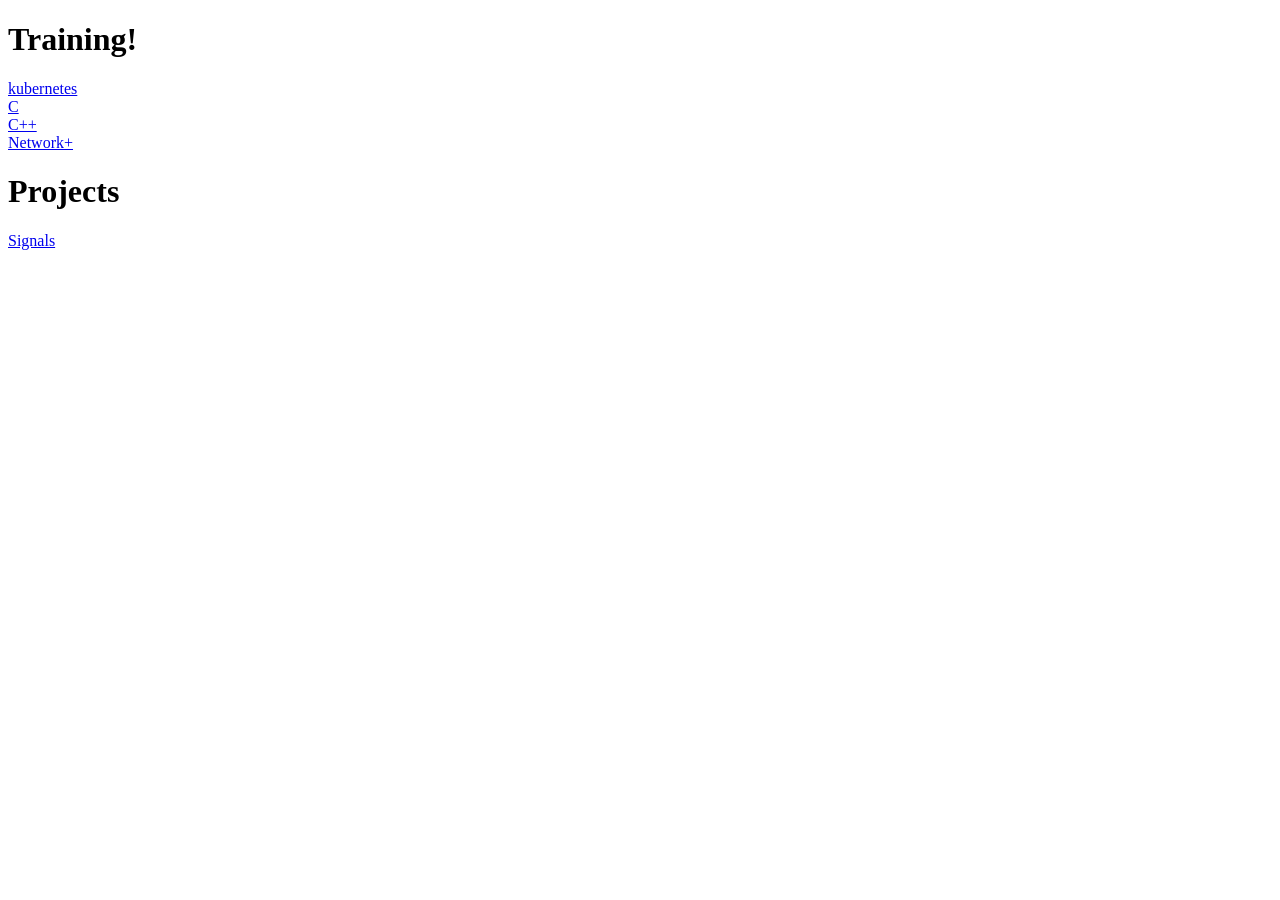
==== landingPage/index.html @ 515ad801 "moved index for proper cname mapping" ====
<!DOCTYPE html>
<html lang="en">
  <head>
    <meta charset="UTF-8">
    <meta name="viewport" content="width=device-width, initial-scale=1.0">
    <meta http-equiv="X-UA-Compatible" content="ie=edge">
    <title>Home</title>
    <link rel="stylesheet" href="./style.css">
    <link rel="icon" href="./favicon.ico" type="image/x-icon">
  </head>
  <body>
    <main>
        <h1>Training!</h1>
        <a href="https://kubernetes.training.bgh-01.com">kubernetes</a><br>
        <a href="https://C.training.bgh-01.com">C</a><br>
        <a href="https://C-Plus-Plus.training.bgh-01.com">C++</a><br>
        <a href="https://Network-Plus.training.bgh-01.com">Network+</a><br>
        <h1>Projects</h1>
        <a href="https://Signals.Projects.bgh-01.com">Signals</a>

        
    </main>
    <script src="index.js"></script>
  </body>
</html>
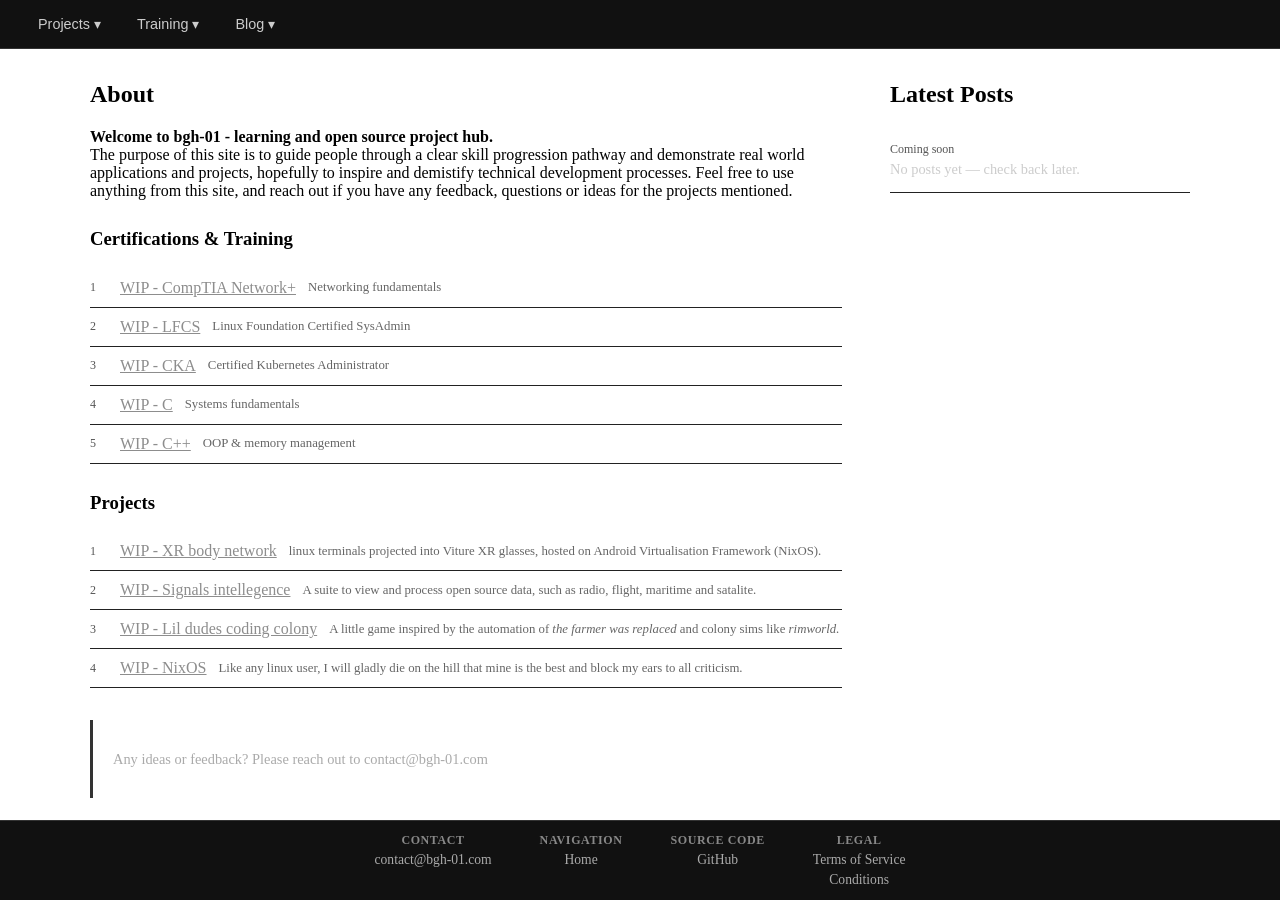
==== commit de141698: "homepage rework" ====
--- a/landingPage/index.html
+++ b/landingPage/index.html
@@ -1,25 +1,143 @@
 <!DOCTYPE html>
 <html lang="en">
-  <head>
+
+<head>
     <meta charset="UTF-8">
     <meta name="viewport" content="width=device-width, initial-scale=1.0">
-    <meta http-equiv="X-UA-Compatible" content="ie=edge">
+
     <title>Home</title>
-    <link rel="stylesheet" href="./style.css">
-    <link rel="icon" href="./favicon.ico" type="image/x-icon">
+
+    <link rel="stylesheet" href="website/css/footer.css">
+    <link rel="stylesheet" href="website/css/navbar.css">
+    <link rel="stylesheet" href="website/css/styles.css">
   </head>
+
   <body>
+    <nav class="navbar">
+      <div class="nav-links">
+        <div class="nav-item">
+          <button class="nav-btn">Projects ▾</button>
+          <div class="dropdown">
+            <a href="https://signals.projects.bgh-01.com">Signals</a>
+            <a href="https://xr.projects.bgh-01.com">XR body network</a>
+            <a href="https://lildudes.projects.bgh-01.com">Lil dudes coding colony</a>
+            <a href="https://nixos.projects.bgh-01.com">nixOS</a>
+
+          </div>
+        </div>
+    
+        <div class="nav-item">
+          <button class="nav-btn">Training ▾</button>
+          <div class="dropdown">
+            <a href="https://network-plus.training.bgh-01.com">Network+</a>
+            <a href="https://lfcs.training.bgh-01.com">LFCS</a>
+            <a href="https://kubernetes.training.bgh-01.com">CKA</a>
+            <a href="https://c.training.bgh-01.com">C</a>
+            <a href="https://c-plus-plus.training.bgh-01.com">C++</a>
+          </div>
+        </div>
+
+        <div class="nav-item">
+          <button class="nav-btn">Blog ▾</button>
+          <div class="dropdown">
+            <a href="#">Coming soon</a>
+          </div>
+        </div>
+      </div>
+    </nav>
+
     <main>
-        <h1>Training!</h1>
-        <a href="https://kubernetes.training.bgh-01.com">kubernetes</a><br>
-        <a href="https://C.training.bgh-01.com">C</a><br>
-        <a href="https://C-Plus-Plus.training.bgh-01.com">C++</a><br>
-        <a href="https://Network-Plus.training.bgh-01.com">Network+</a><br>
-        <h1>Projects</h1>
-        <a href="https://Signals.Projects.bgh-01.com">Signals</a>
+      <div class="home-grid">
+        <div class="home-left">
+          <section class="about-section">
+            <h2>About</h2>
+            <p>
+              <strong> Welcome to bgh-01 - learning and open source project hub.</strong><br>
+              The purpose of this site is to guide people through a clear skill progression pathway
+              and demonstrate real world applications and projects, hopefully to inspire and demistify
+              technical development processes. Feel free to use anything from this site, and reach out 
+              if you have any feedback, questions or ideas for the projects mentioned.
+            </p>
 
-        
+            <h3>Certifications &amp; Training</h3>
+            <ol class="cert-list">
+              <li>
+                <a class="cert-name" href="https://network-plus.training.bgh-01.com">WIP - CompTIA Network+</a>
+                <span class="cert-tag">Networking fundamentals</span>
+              </li>
+              <li>
+                <a class="cert-name" href="https://lfcs.training.bgh-01.com">WIP - LFCS</a>
+                <span class="cert-tag">Linux Foundation Certified SysAdmin</span>
+              </li>
+              <li>
+                <a class="cert-name" href="https://kubernetes.training.bgh-01.com">WIP - CKA</a>
+                <span class="cert-tag">Certified Kubernetes Administrator</span>
+              <li>
+                <a class="cert-name" href="https://c.training.bgh-01.com">WIP - C</a>
+                <span class="cert-tag">Systems fundamentals</span></li>
+              <li>
+                <a class="cert-name" href="https://c-plus-plus.training.bgh-01.com">WIP - C++</a>
+                <span class="cert-tag">OOP &amp; memory management</span>
+              </li>
+            </ol>
+            <h3>Projects</h3>
+            <ol class="cert-list">
+              <li>
+                <a class="cert-name" href="">WIP - XR body network</a>
+                <span class="cert-tag">linux terminals projected into Viture XR glasses, hosted on Android Virtualisation Framework (NixOS).</span>
+              </li>
+              <li>
+                <a class="cert-name" href="">WIP - Signals intellegence</a>
+                <span class="cert-tag">A suite to view and process open source data, such as radio, flight, maritime and satalite.</span>
+              </li>
+              <li>
+                <a class="cert-name" href="">WIP - Lil dudes coding colony</a>
+                <span class="cert-tag">A little game inspired by the automation of <i>the farmer was replaced</i> and colony sims like <i>rimworld.</i></span>
+              </li>
+              <li>
+                <a class="cert-name" href="">WIP - NixOS</a>
+                <span class="cert-tag">Like any linux user, I will gladly die on the hill that mine is the best and block my ears to all criticism.</span>
+              </li>
+            </ol>
+          <section class="feedback-section">
+            <p>Any ideas or feedback? Please reach out to <a href="mailto:contact@bgh-01.com">contact@bgh-01.com</a></p>
+          </section>
+        </div>
+
+        <aside class="home-right">
+          <h2>Latest Posts</h2>
+          <div class="blog-post-list">
+            <div class="blog-post-card">
+              <span class="post-date">Coming soon</span>
+              <p class="post-title">No posts yet — check back later.</p>
+            </div>
+          </div>
+        </aside>
+      </div>
     </main>
-    <script src="index.js"></script>
+
+    <footer>
+      <div class="footer-links">
+        <div class="footer-col">
+          <span class="footer-label">Contact</span>
+          <a href="mailto:contact@bgh-01.com">contact@bgh-01.com</a>
+        </div>
+        <div class="footer-col">
+          <span class="footer-label">Navigation</span>
+          <a href="https://home.bgh-01.com">Home</a>
+        </div>
+        <div class="footer-col">
+          <span class="footer-label">Source Code</span>
+          <a href="https://github.com/kokohe/home" target="_blank">GitHub</a>
+        </div>
+        <div class="footer-col">
+          <span class="footer-label">Legal</span>
+          <a href="" target="">Terms of Service</a>
+          <a href="" target="">Conditions</a>
+        </div>
+      </div>
+    </footer>
+
+    <script src="website/js/script.js"></script>
   </body>
-</html>
+</html>
--- a/landingPage/website/css/footer.css
+++ b/landingPage/website/css/footer.css
@@ -0,0 +1,40 @@
+footer {
+  position: sticky;
+  bottom: 0;
+  background-color: #111;
+  color: #ccc;
+  padding: 12px 24px;
+  font-size: 0.85rem;
+  border-top: 1px solid #333;
+}
+
+.footer-links {
+  display: flex;
+  justify-content: center;
+  gap: 48px;
+}
+
+.footer-col {
+  display: flex;
+  flex-direction: column;
+  align-items: center;
+  gap: 4px;
+}
+
+.footer-label {
+  font-weight: bold;
+  text-transform: uppercase;
+  font-size: 0.75rem;
+  color: #888;
+  letter-spacing: 0.05em;
+}
+
+footer a {
+  color: #aaa;
+  text-decoration: none;
+}
+
+footer a:hover {
+  color: #fff;
+  text-decoration: none;
+}
--- a/landingPage/website/css/navbar.css
+++ b/landingPage/website/css/navbar.css
@@ -0,0 +1,70 @@
+/* Navbar */
+.navbar {
+  position: sticky;
+  top: 0;
+  z-index: 100;
+  background-color: #111;
+  border-bottom: 1px solid #333;
+  padding: 0 24px;
+  display: flex;
+  align-items: center;
+  height: 48px;
+}
+
+.nav-links {
+  display: flex;
+  gap: 8px;
+}
+
+.nav-item {
+  position: relative;
+}
+
+.nav-btn {
+  background: none;
+  border: none;
+  color: #ccc;
+  font-size: 0.9rem;
+  padding: 8px 14px;
+  cursor: pointer;
+  border-radius: 4px;
+  transition: background 0.15s, color 0.15s;
+}
+
+.nav-btn:hover {
+  background-color: #222;
+  color: #fff;
+}
+
+/* Dropdown */
+.dropdown {
+  display: none;
+  position: absolute;
+  top: 100%;
+  left: 0;
+  background-color: #1a1a1a;
+  border: 1px solid #333;
+  border-radius: 6px;
+  min-width: 160px;
+  box-shadow: 0 8px 24px rgba(0,0,0,0.4);
+  overflow: hidden;
+  z-index: 200;
+}
+
+.dropdown a {
+  display: block;
+  padding: 10px 16px;
+  color: #ccc;
+  text-decoration: none;
+  font-size: 0.875rem;
+  transition: background 0.1s, color 0.1s;
+}
+
+.dropdown a:hover {
+  background-color: #2a2a2a;
+  color: #fff;
+}
+
+.nav-item:hover .dropdown {
+  display: block;
+}
--- a/landingPage/website/css/styles.css
+++ b/landingPage/website/css/styles.css
@@ -0,0 +1,110 @@
+body {
+  min-height: 100vh;
+  display: flex;
+  flex-direction: column;
+  margin: 0;
+}
+
+main {
+  flex: 1;
+}
+
+/* Home layout */
+.home-grid {
+  display: grid;
+  grid-template-columns: 1fr 300px;
+  gap: 48px;
+  padding: 32px 48px;
+  max-width: 1100px;
+  margin: 0 auto;
+}
+
+@media (max-width: 768px) {
+  .home-grid {
+    grid-template-columns: 1fr;
+    padding: 24px 20px;
+  }
+}
+
+/* About */
+.about-section h2 {
+  margin-top: 0;
+}
+
+.about-section h3 {
+  margin-top: 1.75rem;
+}
+
+.cert-list {
+  list-style: none;
+  padding: 0;
+  margin: 12px 0 0;
+  counter-reset: cert-counter;
+}
+
+.cert-list li {
+  counter-increment: cert-counter;
+  display: flex;
+  align-items: center;
+  gap: 12px;
+  padding: 10px 0;
+  border-bottom: 1px solid #222;
+}
+
+.cert-list li::before {
+  content: counter(cert-counter);
+  font-size: 0.75rem;
+  color: #555;
+  min-width: 18px;
+}
+
+.cert-name {
+  font-weight: 500;
+  color: #8d8d8d;
+}
+
+.cert-tag {
+  font-size: 0.8rem;
+  color: #666;
+}
+
+/* Feedback */
+.feedback-section {
+  margin-top: 2rem;
+  padding: 16px 20px;
+  border-left: 3px solid #333;
+  color: #aaa;
+  font-size: 0.9rem;
+}
+
+.feedback-section a {
+  color: #aaa;
+  text-decoration: none;
+}
+
+.feedback-section a:hover {
+  color: #fff;
+}
+
+/* Blog sidebar */
+.home-right h2 {
+  margin-top: 0;
+}
+
+.blog-post-card {
+  padding: 14px 0;
+  border-bottom: 1px solid #222;
+}
+
+.post-date {
+  font-size: 0.75rem;
+  color: #555;
+  display: block;
+  margin-bottom: 4px;
+}
+
+.post-title {
+  margin: 0;
+  font-size: 0.9rem;
+  color: #ccc;
+}
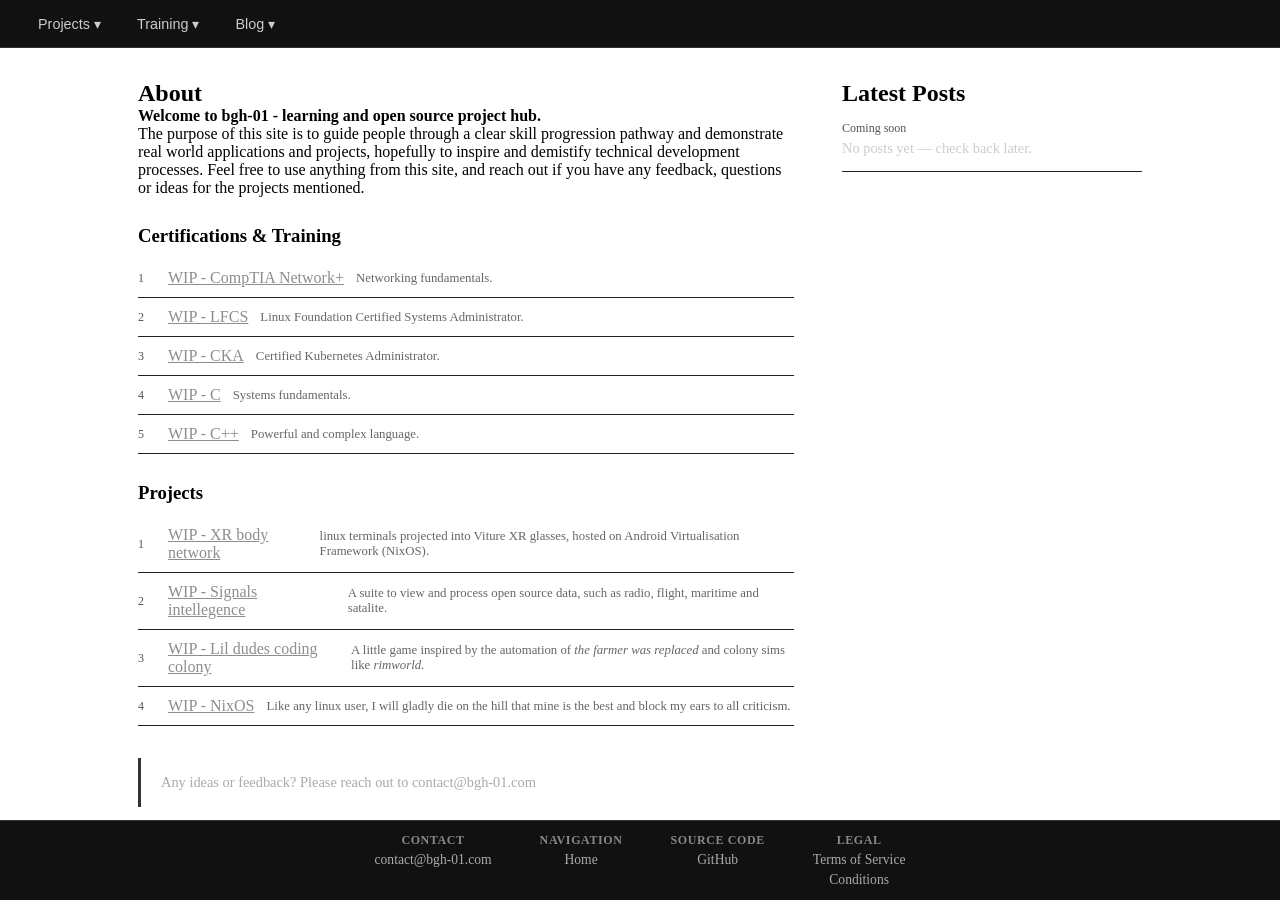
==== commit 2bb365f0: "css padding test" ====
--- a/landingPage/index.html
+++ b/landingPage/index.html
@@ -7,9 +7,9 @@
 
     <title>Home</title>
 
-    <link rel="stylesheet" href="website/css/footer.css">
-    <link rel="stylesheet" href="website/css/navbar.css">
-    <link rel="stylesheet" href="website/css/styles.css">
+    <link rel="stylesheet" href="./website/css/footer.css">
+    <link rel="stylesheet" href="./website/css/navbar.css">
+    <link rel="stylesheet" href="./website/css/styles.css">
   </head>
 
   <body>
@@ -63,21 +63,21 @@
             <ol class="cert-list">
               <li>
                 <a class="cert-name" href="https://network-plus.training.bgh-01.com">WIP - CompTIA Network+</a>
-                <span class="cert-tag">Networking fundamentals</span>
+                <span class="cert-tag">Networking fundamentals.</span>
               </li>
               <li>
                 <a class="cert-name" href="https://lfcs.training.bgh-01.com">WIP - LFCS</a>
-                <span class="cert-tag">Linux Foundation Certified SysAdmin</span>
+                <span class="cert-tag">Linux Foundation Certified Systems Administrator.</span>
               </li>
               <li>
                 <a class="cert-name" href="https://kubernetes.training.bgh-01.com">WIP - CKA</a>
-                <span class="cert-tag">Certified Kubernetes Administrator</span>
+                <span class="cert-tag">Certified Kubernetes Administrator.</span>
               <li>
                 <a class="cert-name" href="https://c.training.bgh-01.com">WIP - C</a>
-                <span class="cert-tag">Systems fundamentals</span></li>
+                <span class="cert-tag">Systems fundamentals.</span></li>
               <li>
                 <a class="cert-name" href="https://c-plus-plus.training.bgh-01.com">WIP - C++</a>
-                <span class="cert-tag">OOP &amp; memory management</span>
+                <span class="cert-tag">Powerful and complex language.</span>
               </li>
             </ol>
             <h3>Projects</h3>
@@ -138,6 +138,6 @@
       </div>
     </footer>
 
-    <script src="website/js/script.js"></script>
+    <script src="./website/js/script.js"></script>
   </body>
 </html>
--- a/landingPage/website/css/styles.css
+++ b/landingPage/website/css/styles.css
@@ -1,3 +1,9 @@
+* {
+  margin: 0;
+  padding: 0;
+  box-sizing: border-box;
+}
+
 body {
   min-height: 100vh;
   display: flex;
